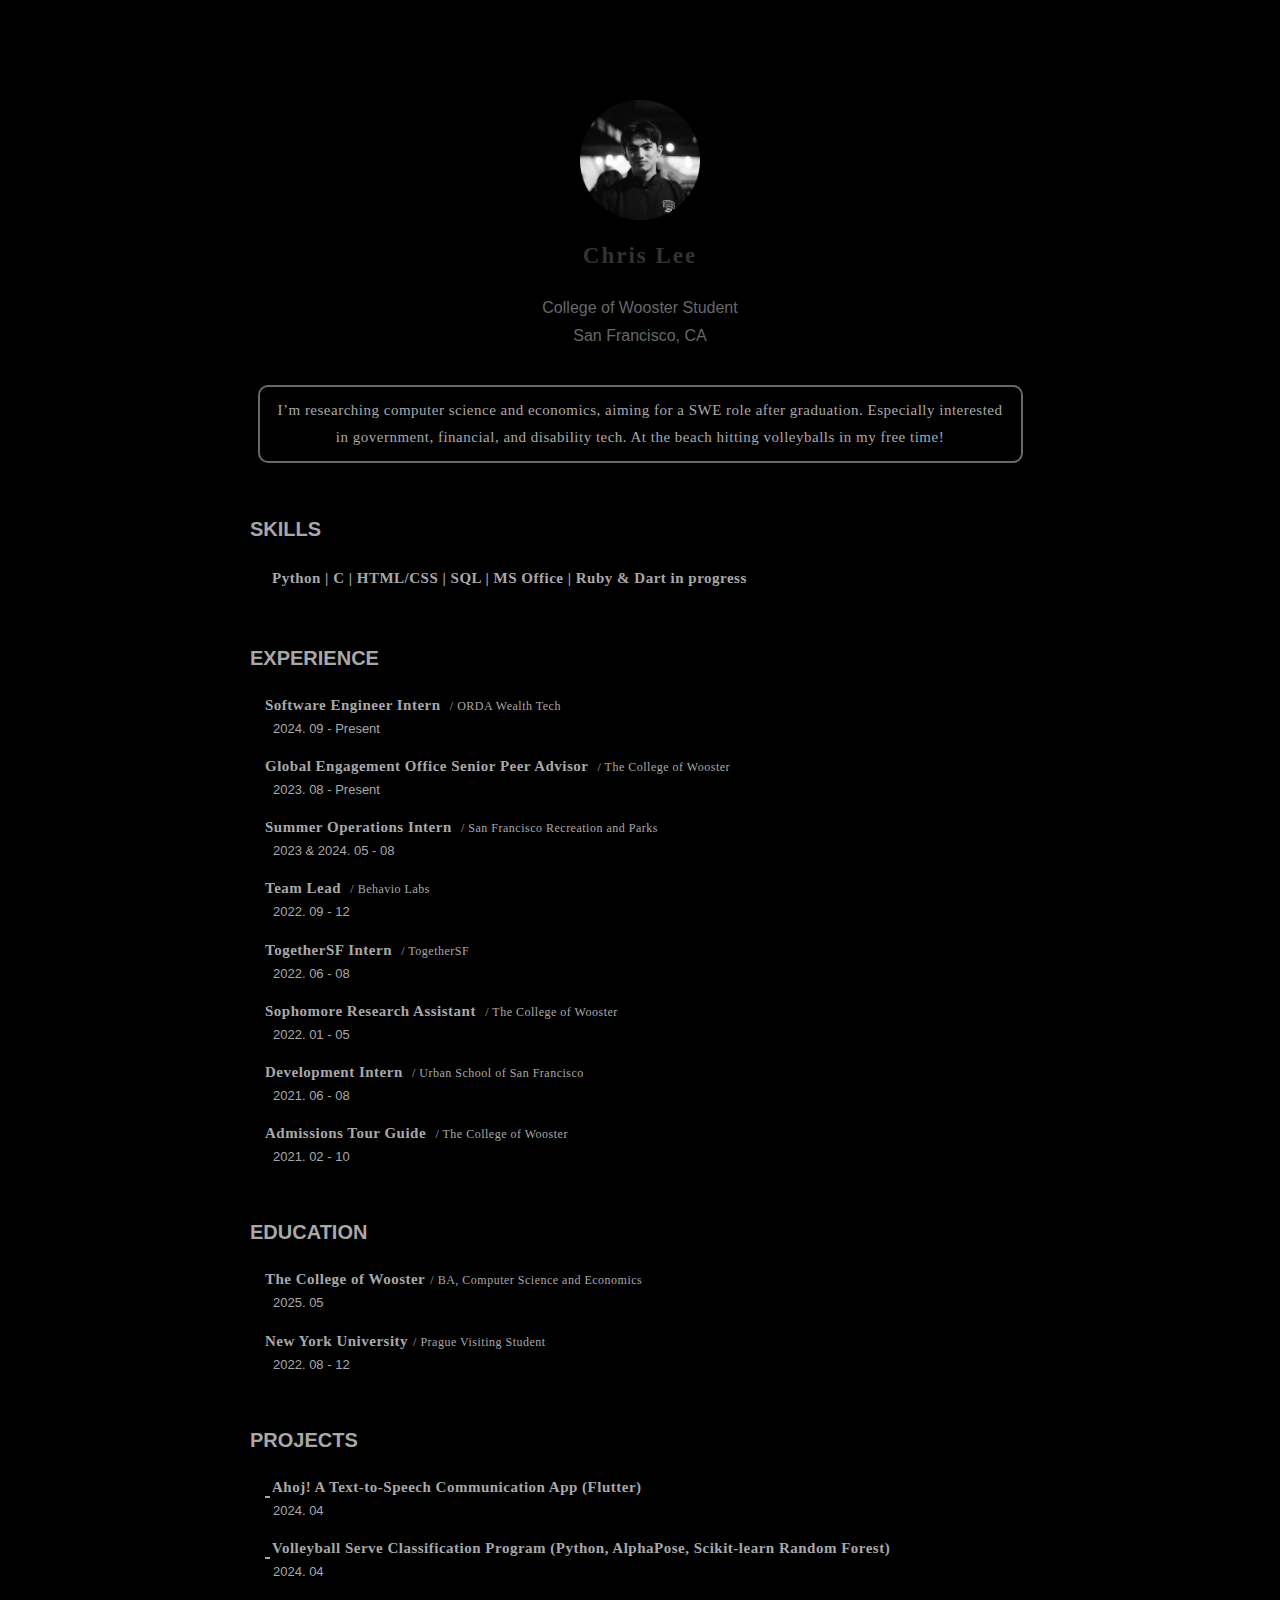
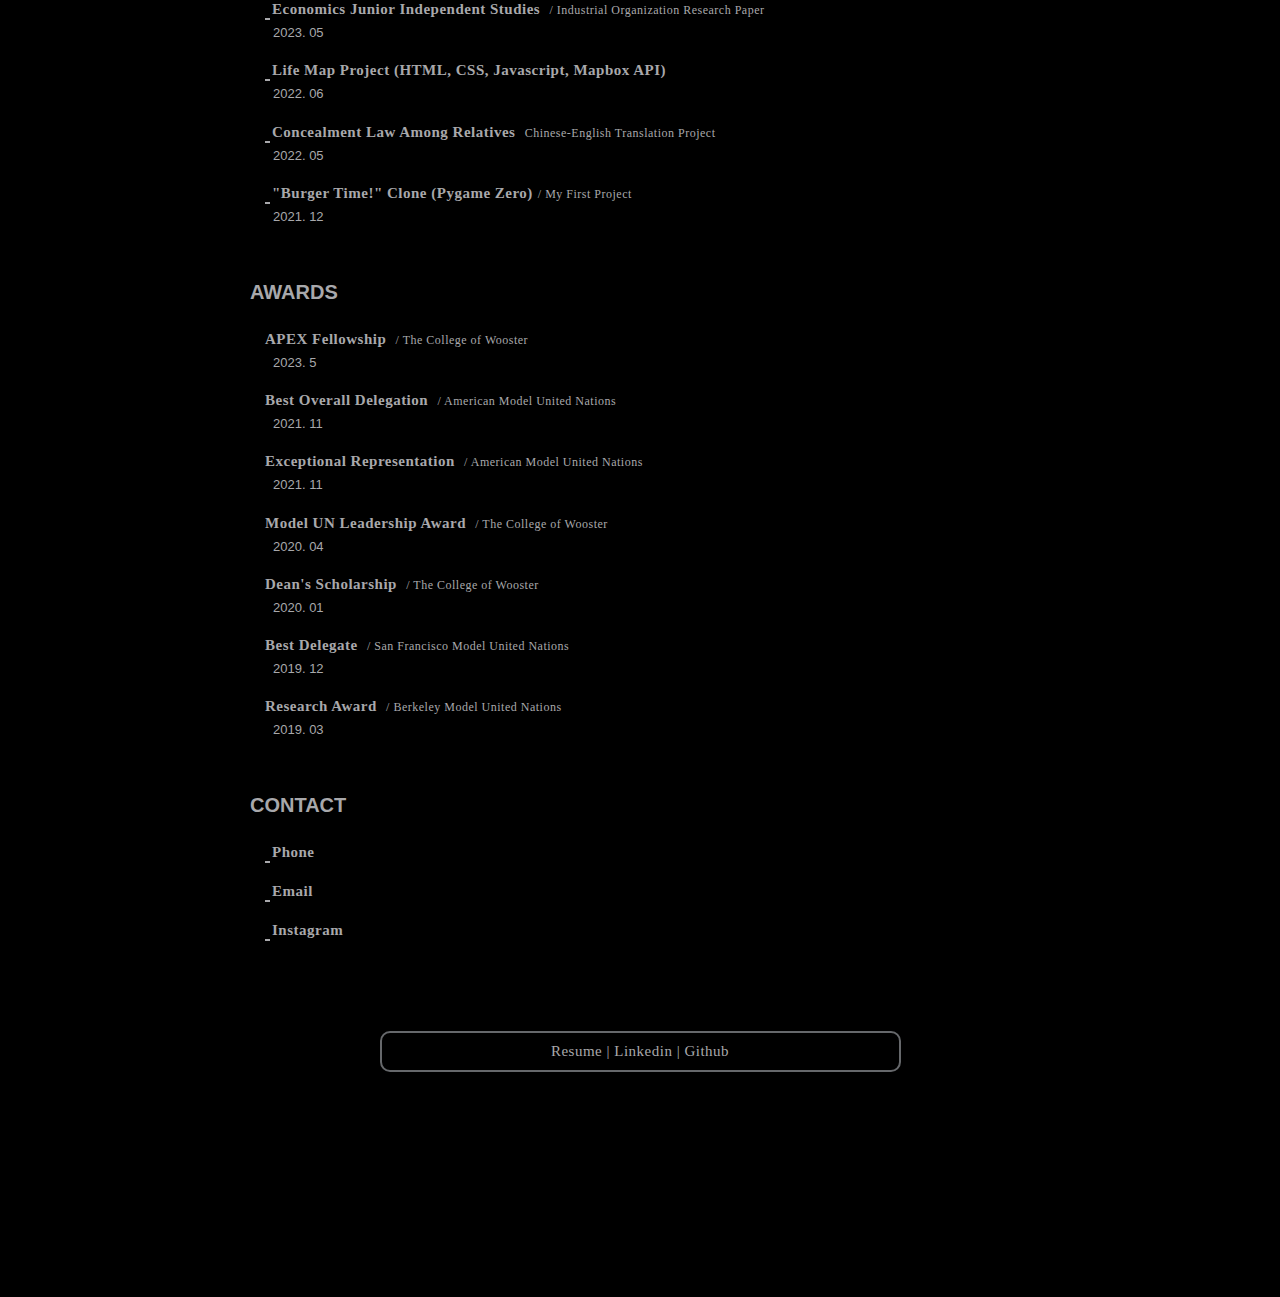
==== index.html @ 036f389f "Ahoj p2" ====
<html>
    <head>
        <meta charset="utf-8">
        <title>Chris Lee</title>
        <link rel="stylesheet" href="css/styles.css">
        <meta property='og:title' content='Chris Lee'/>
        <meta property='og:image' content='websitephoto.png'/>
        <link rel="icon" href="css/favicon.ico">
        <meta='og:description' content='HTML Website'/>
        <meta property='og:url' content='https://clee24.github.io/'/>
        <meta property='og:image:width' content='1200' />
        <meta property='og:image:height' content='627' />
        <meta property="og:type" content='website'/>
        <meta name="viewport" content="width=device-width, initial-scale=1">
    </head>
    <div class="resume">
        <div class="paper">
    <body style="background-color: black; animation: fadebackground 0s;">
        <div class="top">
                <img width="120" src="updatedchrislee.png">
            <p class="name">Chris Lee</p>
            <p class="job">College of Wooster Student</p>
            <br style="line-height: 5px" />
            <p class="nation">San Francisco, CA</p>
            <br>
        </div>

        <div class="introduce">
        <div class="big_links">
        <p>I’m researching computer science and economics, aiming for a SWE role after graduation. Especially interested in government, financial, and disability tech. At the beach hitting volleyballs in my free time! </p>
        </div>
        </div>

            <section class="skills">
                <h3>SKILLS</h3>
                <ul>
                    <li>
                        <p class="list">Python | C | HTML/CSS | SQL | MS Office | Ruby & Dart in progress</p>
                    </li>
                </ul>
            </section>

            <section>
                <h3>
                    <p>EXPERIENCE</p>
                </h3>
                <ul>
                    <li>
                        <p class="title"><i></i>Software Engineer Intern <span>/ ORDA Wealth Tech </span></p>
                        <span class="date">2024. 09 - Present</span>
                    </li>
                    <li>
                        <p class="title"><i></i>Global Engagement Office Senior Peer Advisor <span>/ The College of Wooster </span></p>
                        <span class="date">2023. 08 - Present</span>
                    </li>
                    <li>
                        <p class="title"><i></i>Summer Operations Intern <span>/ San Francisco Recreation and Parks </span></p>
                        <span class="date">2023 & 2024. 05 - 08 </span>
                    </li>
                    <li>
                        <p class="title"><i></i>Team Lead <span>/ Behavio Labs </span></p>
                        <span class="date">2022. 09 - 12</span>
                    </li>
                    <li>
                        <p class="title"><i></i>TogetherSF Intern <span>/ TogetherSF </span></p>
                        <span class="date">2022. 06 - 08</span>
                    </li>
                    <li>
                        <p class="title"><i></i>Sophomore Research Assistant <span>/ The College of Wooster </span></p>
                        <span class="date">2022. 01 - 05</span>
                    </li>
                    <li>
                        <p class="title"><i></i>Development Intern <span>/ Urban School of San Francisco </span></p>
                        <span class="date">2021. 06 - 08</span>
                    </li>
                    <li>
                        <p class="title"><i></i>Admissions Tour Guide <span>/ The College of Wooster </span></p>
                        <span class="date">2021. 02 - 10</span>
                    </li>
                </ul>
            </section>

            <section>
                <h3>
                    <p>EDUCATION</p>
                </h3>
                <ul>
                    <li>
                        <p class="title"><i></i>The College of Wooster<span>/ BA, Computer Science and Economics </span></p>
                        <span class="date">2025. 05</span>
                    </li>
                    <li>
                        <p class="title"><i></i>New York University<span>/ Prague Visiting Student </span></p>
                        <span class="date">2022. 08 - 12</span>
                    </li>
                </ul>
            </section>

        <section>
            <h3>
                <p>PROJECTS</p>
            </h3>
            <ul>
                <li>
                    <p class="title"><a href="ahoj/"><i></i>Ahoj! A Text-to-Speech Communication App (Flutter) </a></p>
                    <span class="date">2024. 04</span>
                </li>
                <li>
                    <p class="title"><a href="https://wp.nyu.edu/volleyball_serve_classification/"><i></i>Volleyball Serve Classification Program (Python, AlphaPose, Scikit-learn Random Forest) </a></p>
                    <span class="date">2024. 04</span>
                </li>
                <li>
                    <p class="title"><a href="Chris Lee Junior IS.pdf"><i></i>Economics Junior Independent Studies <span>/ Industrial Organization Research Paper</span></a></p>
                    <span class="date">2023. 05</span>
                </li>
                <li>
                    <p class="title"><a href="profwebsite.html"><i></i>Life Map Project (HTML, CSS, Javascript, Mapbox API) </a></p>
                    <span class="date">2022. 06</span>
                </li>
                <li>
                    <p class="title"><a href="https://www.youtube.com/watch?v=sJ_ZvZJW4I8&source_ve_path=MTc4NDI0"><i></i>Concealment Law Among Relatives <span>Chinese-English Translation Project</span></a></p>
                    <span class="date">2022. 05</span>
                </li>
                <li>
                    <p class="title"><a href="https://replit.com/@clee24/CurlyMountainousFiles?embed=true"><i></i>"Burger Time!" Clone (Pygame Zero)<span>/ My First Project</span></a></p>
                    <span class="date">2021. 12</span>
                </li>
            </ul>
        </section>

            <section>
                <h3>AWARDS</h3>
                <ul>
                    <li>
                        <p class="title"><i></i>APEX Fellowship <span>/ The College of Wooster</span></p>
                        <span class="date">2023. 5</span>
                    </li>
                    <li>
                        <p class="title"><i></i>Best Overall Delegation <span>/ American Model United Nations</span></p>
                        <span class="date">2021. 11</span>
                    </li>
                    <li>
                        <p class="title"><i></i>Exceptional Representation <span>/ American Model United Nations</span></p>
                        <span class="date">2021. 11</span>
                    </li>
                    <li>
                        <p class="title"><i></i>Model UN Leadership Award <span>/ The College of Wooster</span></p>
                        <span class="date">2020. 04</span>
                    </li>
                    <li>
                        <p class="title"><i></i>Dean's Scholarship <span>/ The College of Wooster</span></p>
                        <span class="date">2020. 01</span>
                    </li>
                    <li>
                        <p class="title"><i></i>Best Delegate <span>/ San Francisco Model United Nations</span></p>
                        <span class="date">2019. 12</span>
                    </li>
                    <li>
                        <p class="title"><i></i><i></i>Research Award <span>/ Berkeley Model United Nations</span></p>
                        <span class="date">2019. 03</span>
                    </li>
                </ul>
            </section>

        <section>
            <h3>CONTACT</h3>
            <ul>
                <li>
                    <p class="title"><a href="tel:415-876-8076" target="_blank"><i></i>Phone</a></p>
                </li>
                <li>
                    <p class="title"><a href="mailto:chriswinlee@gmail.com"><i></i>Email</a></p>
                </li>
                <li>
                    <p class="title"><a href="https://www.instagram.com/yelli_feesh/" target="_blank"><i></i>Instagram</a></p>
                </li>
            </ul>
        </section>
        <div class="introduce">
        <div class="small_links">
            <p><a href="ChrisLeeResume.pdf">Resume</a> | <a href="https://www.linkedin.com/in/chriswinlee/">Linkedin</a> | <a href="https://github.com/clee24">Github</a></p>
        </div>
        </div>
        <br>
        <br>
        <br>
        <br>
        <br>
    </body>
        </div>
    </div>
</html>
---- css/styles.css ----
.video-container {
  position: relative;
  padding-bottom: 56.25%;
  padding-top: 35px;
  height: 0;
  overflow: hidden;
}

.video-container iframe {
  position: absolute;
  top:0;
  left: 0;
  width: 100%;
  height: 100%;
}

@keyframes fadebackground {
  from {background-color: grey;}
  to {background-color: black;}
}

.fade-in {
  animation: fadeIn ease 3s;
  -webkit-animation: fadeIn ease 3s;
  -moz-animation: fadeIn ease 3s;
  -o-animation: fadeIn ease 3s;
  -ms-animation: fadeIn ease 3s;
}

@keyframes fadeIn {
  0% {opacity:0;}
  100% {opacity:1;}
}

@-moz-keyframes fadeIn {
  0% {opacity:0;}
  100% {opacity:1;}
}

@-webkit-keyframes fadeIn {
  0% {opacity:0;}
  100% {opacity:1;}
}

@-o-keyframes fadeIn {
  0% {opacity:0;}
  100% {opacity:1;}
}

@-ms-keyframes fadeIn {
  0% {opacity:0;}
  100% {opacity:1;}
}

.top {
  text-align:center;
}
.small_links {
  margin:0 auto;
  width: 65%;
  text-align:center;
  border: solid 2px;
  border-color: #66686b;
  border-radius: 10px;
  padding: 5px;
}

.big_links {
  margin:0px auto;
  width: 95%;
  padding: 10px;
  text-align:center;
  border: solid 2px;
  border-color: #66686b;
  border-radius: 10px;
}

table {
  width: 100%;
  text-align:center;
  border-collapse: separate;
  border-spacing: 5px 15px;
}

th, td {
  border: none;
  border-radius: 10px;
}

.hmu {
  list-style-type:none;
  text-align:center;
}
/* unvisited link */
a:link {
  color: #a8a8ab;
}

/* visited link */
a:visited {
  color:grey;
}

/* mouse over link */
a:hover {
  color: lightgrey;
}

/* selected link */
a:active {
  color: #a8a8ab;
}

@charset "UTF-8";
@-webkit-keyframes appearInfoWindow {
  0% {
    -moz-transform: scale(0.95);
    -o-transform: scale(0.95);
    -ms-transform: scale(0.95);
    -webkit-transform: scale(0.95);
    transform: scale(0.95);
    opacity: 0;
  }
  100% {
    -moz-transform: scale(1);
    -o-transform: scale(1);
    -ms-transform: scale(1);
    -webkit-transform: scale(1);
    transform: scale(1);
    opacity: 1;
  }
}
@-moz-keyframes appearInfoWindow {
  0% {
    -moz-transform: scale(0.95);
    -o-transform: scale(0.95);
    -ms-transform: scale(0.95);
    -webkit-transform: scale(0.95);
    transform: scale(0.95);
    opacity: 0;
  }
  100% {
    -moz-transform: scale(1);
    -o-transform: scale(1);
    -ms-transform: scale(1);
    -webkit-transform: scale(1);
    transform: scale(1);
    opacity: 1;
  }
}
@-o-keyframes appearInfoWindow {
  0% {
    -moz-transform: scale(0.95);
    -o-transform: scale(0.95);
    -ms-transform: scale(0.95);
    -webkit-transform: scale(0.95);
    transform: scale(0.95);
    opacity: 0;
  }
  100% {
    -moz-transform: scale(1);
    -o-transform: scale(1);
    -ms-transform: scale(1);
    -webkit-transform: scale(1);
    transform: scale(1);
    opacity: 1;
  }
}
@keyframes appearInfoWindow {
  0% {
    -moz-transform: scale(0.95);
    -o-transform: scale(0.95);
    -ms-transform: scale(0.95);
    -webkit-transform: scale(0.95);
    transform: scale(0.95);
    opacity: 0;
  }
  100% {
    -moz-transform: scale(1);
    -o-transform: scale(1);
    -ms-transform: scale(1);
    -webkit-transform: scale(1);
    transform: scale(1);
    opacity: 1;
  }
}
* {
  margin: 0;
  padding: 0;
  -webkit-text-size-adjust: none;
}

html {
  overflow-y: scroll;
}

html,
body {
  height: 100%;
  min-height: 100%;
}

body,
select,
textarea,
input {
  font: 13px/100% Apple SD Gothic Neo, "Apple SD 산돌고딕 Neo", "Roboto", "맑은 고딕",
  "Malgun Gothic", "Apple Gothic", "나눔고딕", "Nanum Gothic", "돋움", Dotum, "Helvetica Neue",
  Helvetica, Arial, sans-serif;
  color: #a8a8ab;
  border: 0;
}

body,
div,
dl,
dt,
dd,
ul,
ol,
li,
h1,
h2,
h3,
h4,
h5,
h6,
pre,
form,
fieldset,
input,
p,
blockquote,
table,
th,
td,
embed,
object,
textarea,
a,
img {
  padding: 0;
  margin: 0;
}

table {
  border-collapse: collapse;
  border-spacing: 0;
}

table img {
  vertical-align: middle;
}

select,
input,
table tr td,
table tr th {
  vertical-align: middle;
}

form,
fieldset,
abbr,
acronym {
  border: 0;
}

img {
  border: 0;
  vertical-align: top;
}

/* 이미지에 공간을 없애기 위해 vertical-align:top 사용 */
address,
caption,
cite,
code,
dfn,
em,
h1,
h2,
h3,
h4,
h5,
h6,
th,
var {
  font-weight: normal;
  font-style: normal;
}

ol,
ul,
li {
  list-style: none;
}

table td a {
  display: inline-block;
}

table caption {
  display: none;
}

strong,
.bold {
  font-family: NanumGothicBold;
}

a {
  text-decoration: none;
}

input[type="image"] {
  vertical-align: top;
}

/* resume */
.resume {
  position: relative;
}
.resume .paper {
  position: relative;
  max-width: 860px;
  margin: 0 auto;
  padding: 100px 40px;
  -webkit-box-sizing: border-box;
  -moz-box-sizing: border-box;
  -o-box-sizing: border-box;
  -ms-box-sizing: border-box;
  box-sizing: border-box;
}
@media screen and (max-width: 768px) {
  .resume .paper {
    padding: 70px 20px;
  }
}
.resume .profile {
  position: relative;
  text-align: center;
}
.resume .profile .picture {
  display: inline-block;
  width: 100px;
  padding: 18px;
  background-color: #333;
  -webkit-box-sizing: border-box;
  -moz-box-sizing: border-box;
  -o-box-sizing: border-box;
  -ms-box-sizing: border-box;
  box-sizing: border-box;
  -webkit-border-radius: 150px;
  -moz-border-radius: 150px;
  -ms-border-radius: 150px;
  border-radius: 150px;
}
.resume .profile .picture img {
  width: 100%;
}
.resume .name {
  padding: 20px 0 4px;
  font-family: "Nanum Myeongjo";
  font-size: 23px;
  font-weight: 700;
  line-height: 140%;
  color: #333;
  letter-spacing: 2px;
}
.resume .job {
  color: #66686b;
  font-size: 16px;
  padding: 25px 0 10px;
}
.resume .nation {
  color: #66686b;
  font-size: 16px;
}
.resume .introduce {
  padding: 30px 0 60px;
  font-family: "Nanum Myeongjo";
  font-size: 15px;
  line-height: 180%;
  color: #a8a8ab;
  text-align: left;
  letter-spacing: 0.5px;
}
@media screen and (max-width: 768px) {
  .resume .introduce {
    /*padding:70px 0 60px;*/
    /* font-size: 14px; */
  }
}
.resume section {
  position: relative;
  padding-bottom: 60px;
}
.resume section h3 {
  display: flex;
  align-items: center;
  font-weight: 700;
  font-size: 20px;
  padding-bottom: 30px;
  color: #a8a8ab;
}
.resume section h3 > p {
}
.resume section h3 > span {
  padding-left: 3px;
  font-weight: 700;
  font-size: 15px;
}
.resume section > ul {
  margin-left: 15px;
}
.resume section > ul > li {
  padding-top: 18px;
}
.resume section > ul > li:first-child {
  padding-top: 0;
}
.resume section > ul > li.new .title > a {
  color: #a8a8ab;
}

.resume section .date {
  display: inline-block;
  color: #a8a8ab;
  font-size: 13px;
  line-height: 140%;
  padding: 4px 0 0 8px;
}
.resume section .title {
  font-family: "Nanum Myeongjo";
  font-size: 15px;
  font-weight: 700;
  line-height: 140%;
  letter-spacing: 0.5px;
  color: #a8a8ab;
}
.resume section .title span {
  font-size: 12px;
  line-height: 140%;
  padding-left: 5px;
  color: #a8a8ab;
  font-family: initial;
  font-weight: normal;
}
.resume section .title > a {
  display: inline-block;
  position: relative;
  color: inherit;
  padding-left: 7px;
  font-size: 15px;
}
.resume section .title > a i {
  display: inline-block;
  position: absolute;
  bottom: 0;
  left: 0;
  width: 5px;
  height: 2px;
  background-color: #a8a8ab;
  -webkit-transition: width 0.45s cubic-bezier(0.86, 0.16, 0.22, 1.21);
  -moz-transition: width 0.45s cubic-bezier(0.86, 0.16, 0.22, 1.21);
  -ms-transition: width 0.45s cubic-bezier(0.86, 0.16, 0.22, 1.21);
  -o-transition: width 0.45s cubic-bezier(0.86, 0.16, 0.22, 1.21);
  transition: width 0.45s cubic-bezier(0.86, 0.16, 0.22, 1.21);
}
.resume section .title > a i.none {
  background-color: #fff;
}
.resume section .title > a:hover {
  color: #a8a8ab;
}
/* .resume section .title > a:hover i {
  width: 100%;
} */
.resume .skills .list {
  padding-left: 7px;
  font-family: "Nanum Myeongjo";
  font-size: 15px;
  font-weight: 700;
  line-height: 170%;
  color: #a8a8ab;
  letter-spacing: 0.5px;
}
.resume .experience .title,
.resume .education .title {
  padding-left: 7px;
}
.resume.black {
  background-color: #333;
}
.resume.black .profile .name {
  color: #aaa;
}
.resume.black .introduce {
  color: #c1c1c1;
}
.resume.black section .title {
  color: #a8a8ab;
}
.resume.black .skills .list {
  color: #a8a8ab;
}

.resume.black .skills .list

@media only screen and (min-width: 768px) {
  /* 320px 이상 */
}
/* iPads (portrait and landscape) ----------- */
@media only screen and (-webkit-min-device-pixel-ratio: 1.5),
only screen and (min--moz-device-pixel-ratio: 1.5),
only screen and (min-device-pixel-ratio: 1.5) {
  /* iPhone4+ 레티나 디스플레이 */
}

/*# sourceMappingURL=resume.css.map */
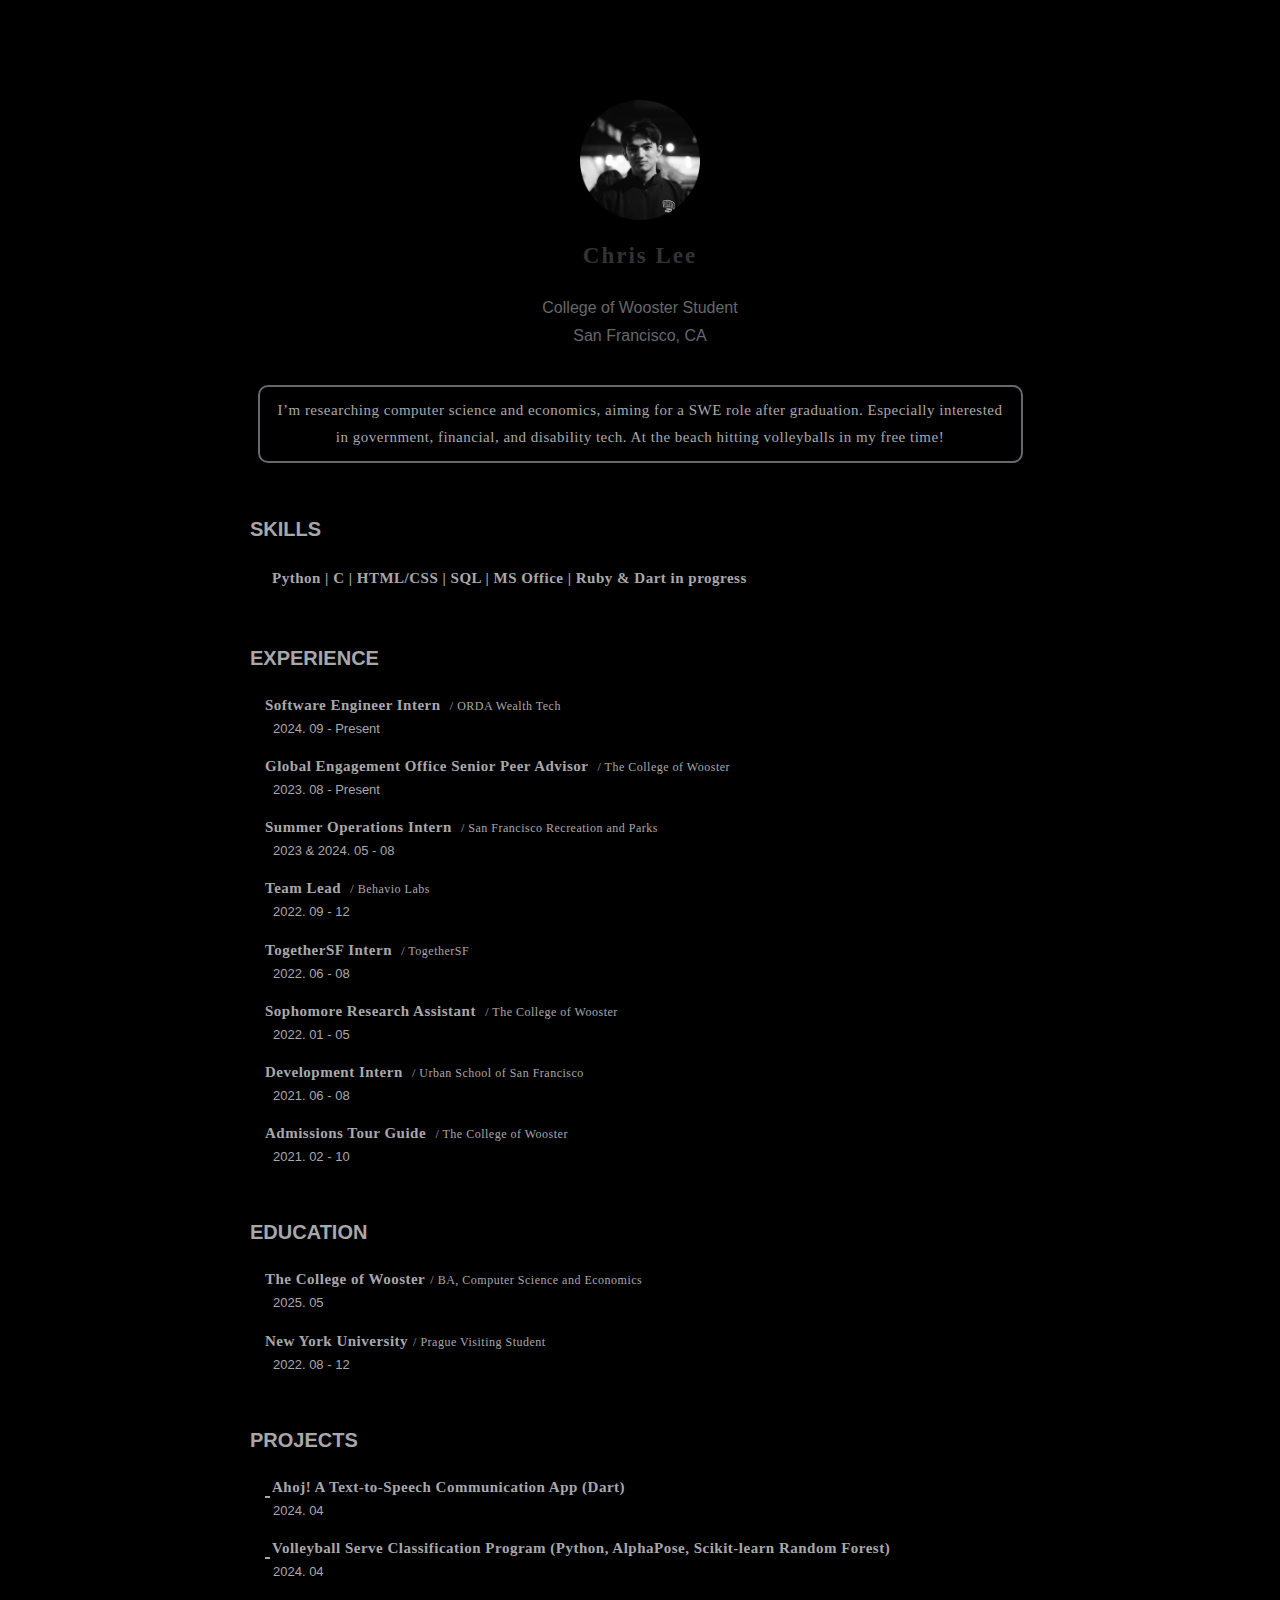
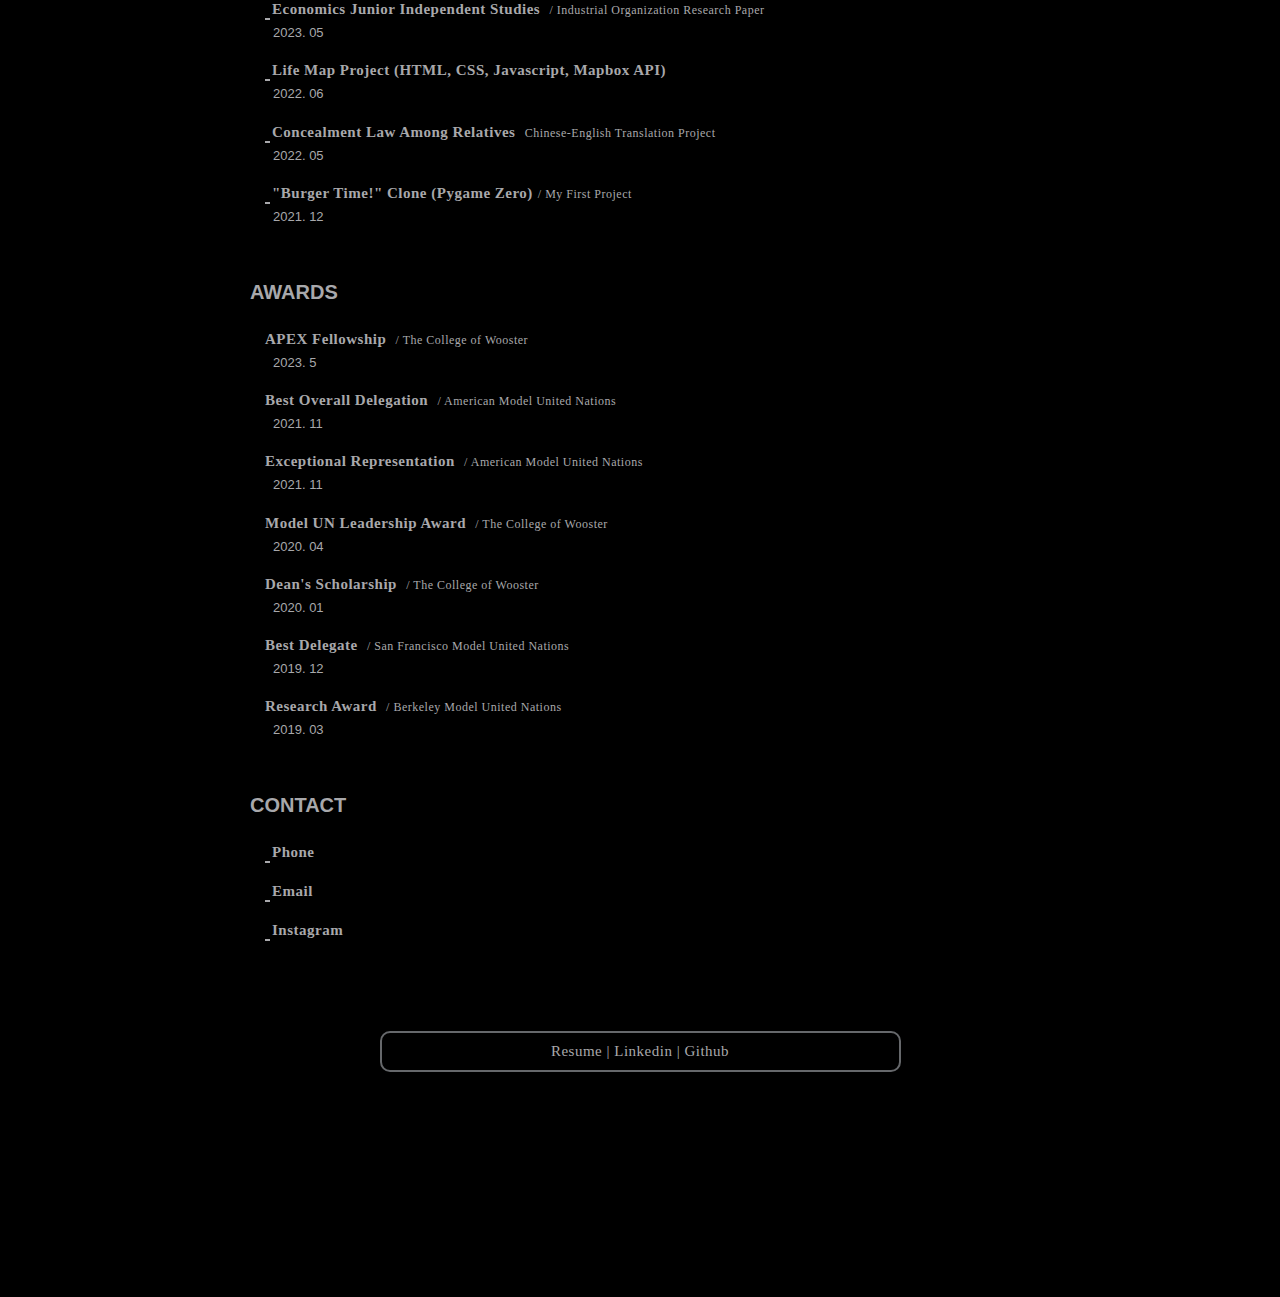
==== commit 2c8130ae: "Ahoj p3" ====
--- a/index.html
+++ b/index.html
@@ -102,7 +102,7 @@
             </h3>
             <ul>
                 <li>
-                    <p class="title"><a href="ahoj/"><i></i>Ahoj! A Text-to-Speech Communication App (Flutter) </a></p>
+                    <p class="title"><a href="https://clee24.github.io/ahoj/"><i></i>Ahoj! A Text-to-Speech Communication App (Dart) </a></p>
                     <span class="date">2024. 04</span>
                 </li>
                 <li>
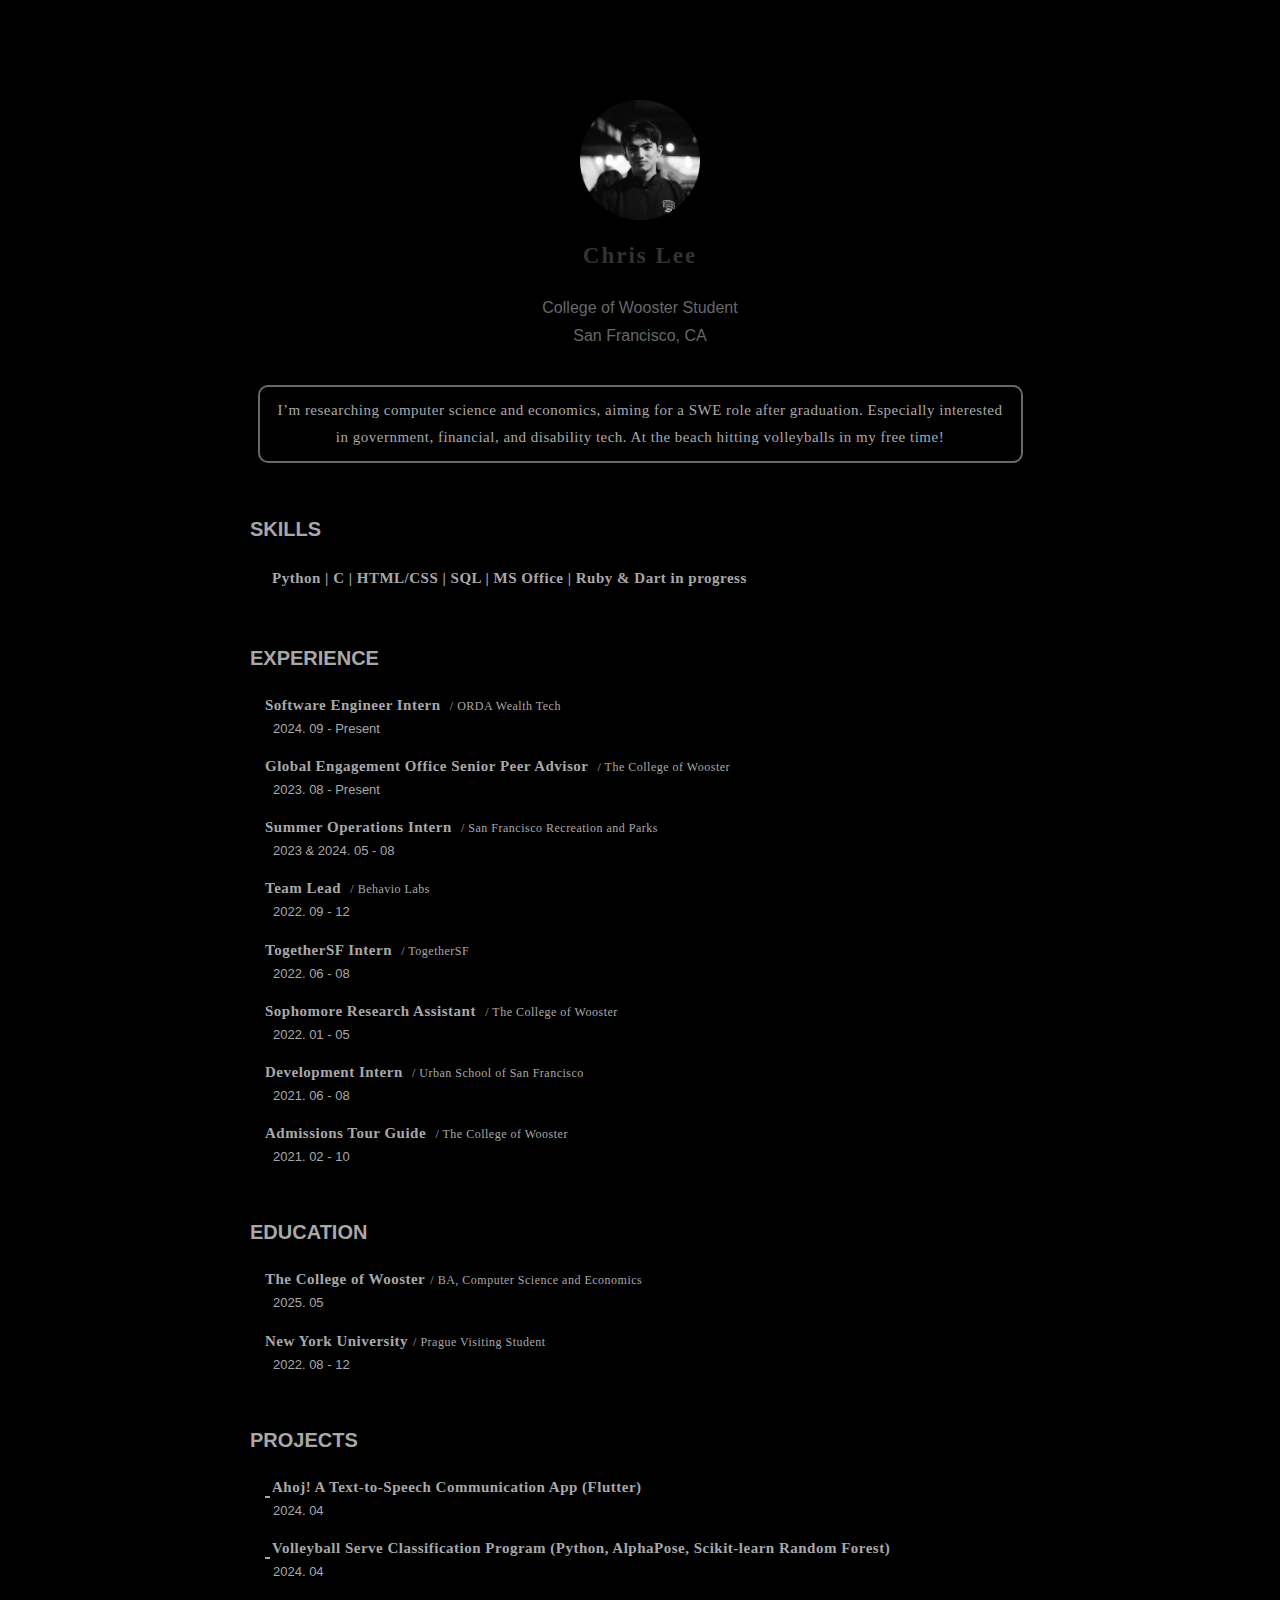
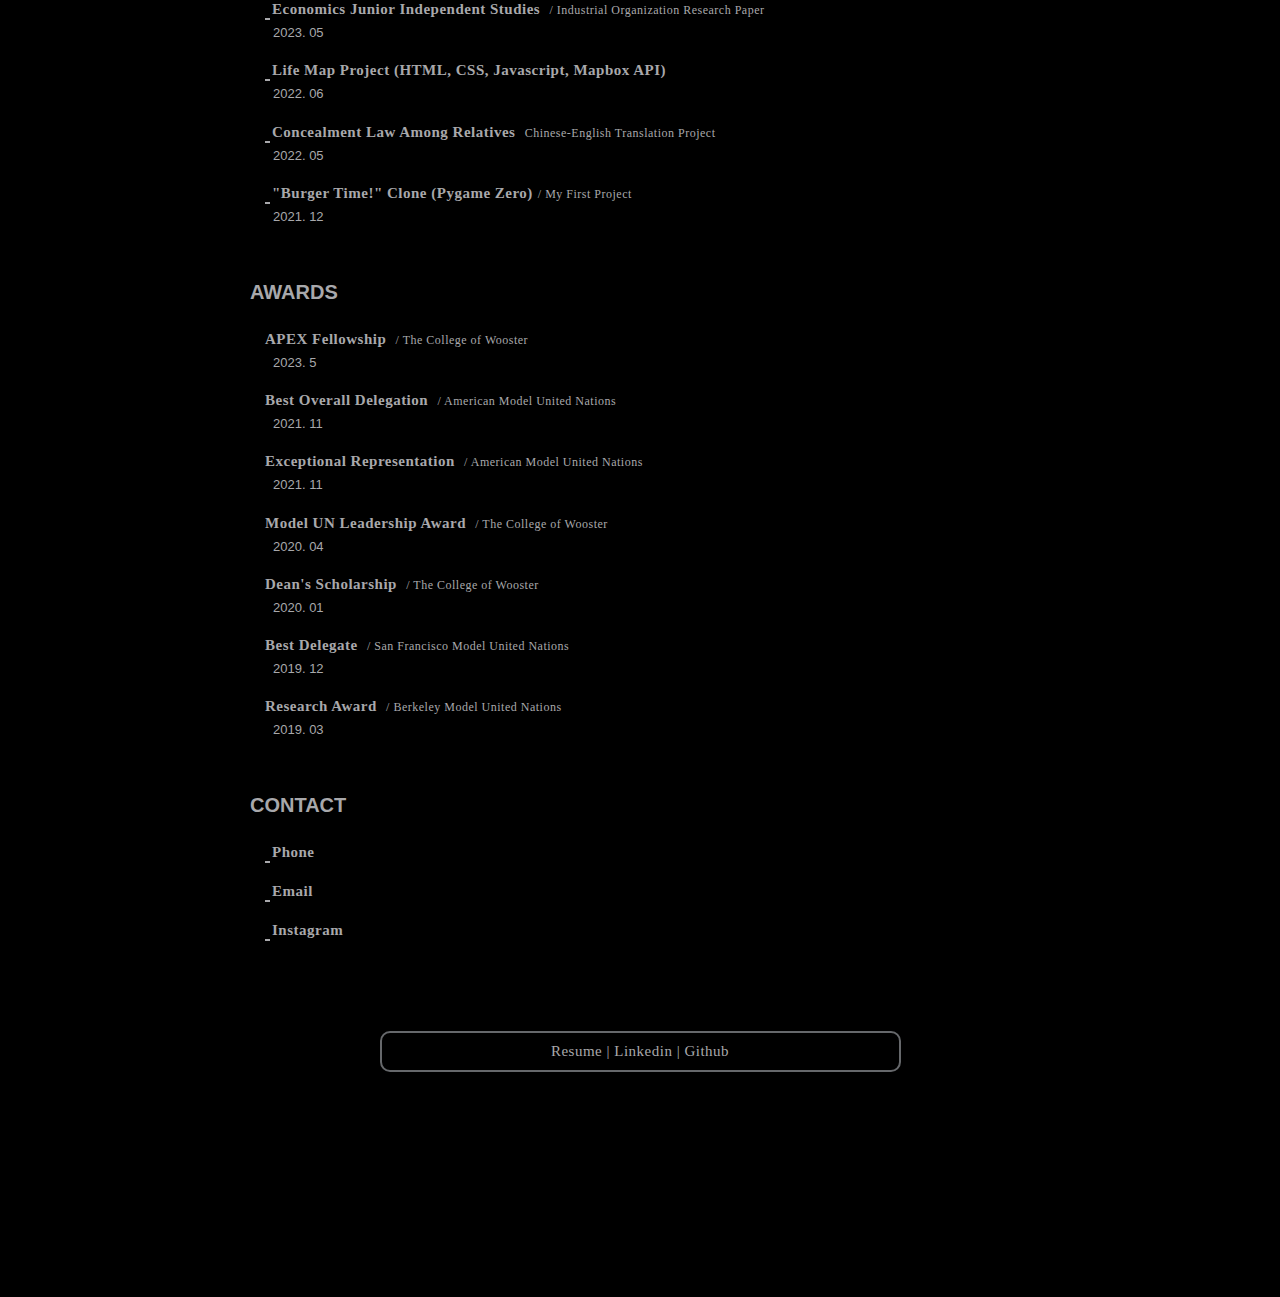
==== commit 5c464092: "Revert "Ahoj p3"" ====
--- a/index.html
+++ b/index.html
@@ -102,7 +102,7 @@
             </h3>
             <ul>
                 <li>
-                    <p class="title"><a href="https://clee24.github.io/ahoj/"><i></i>Ahoj! A Text-to-Speech Communication App (Dart) </a></p>
+                    <p class="title"><a href="https://clee24.github.io/ahoj/"><i></i>Ahoj! A Text-to-Speech Communication App (Flutter) </a></p>
                     <span class="date">2024. 04</span>
                 </li>
                 <li>
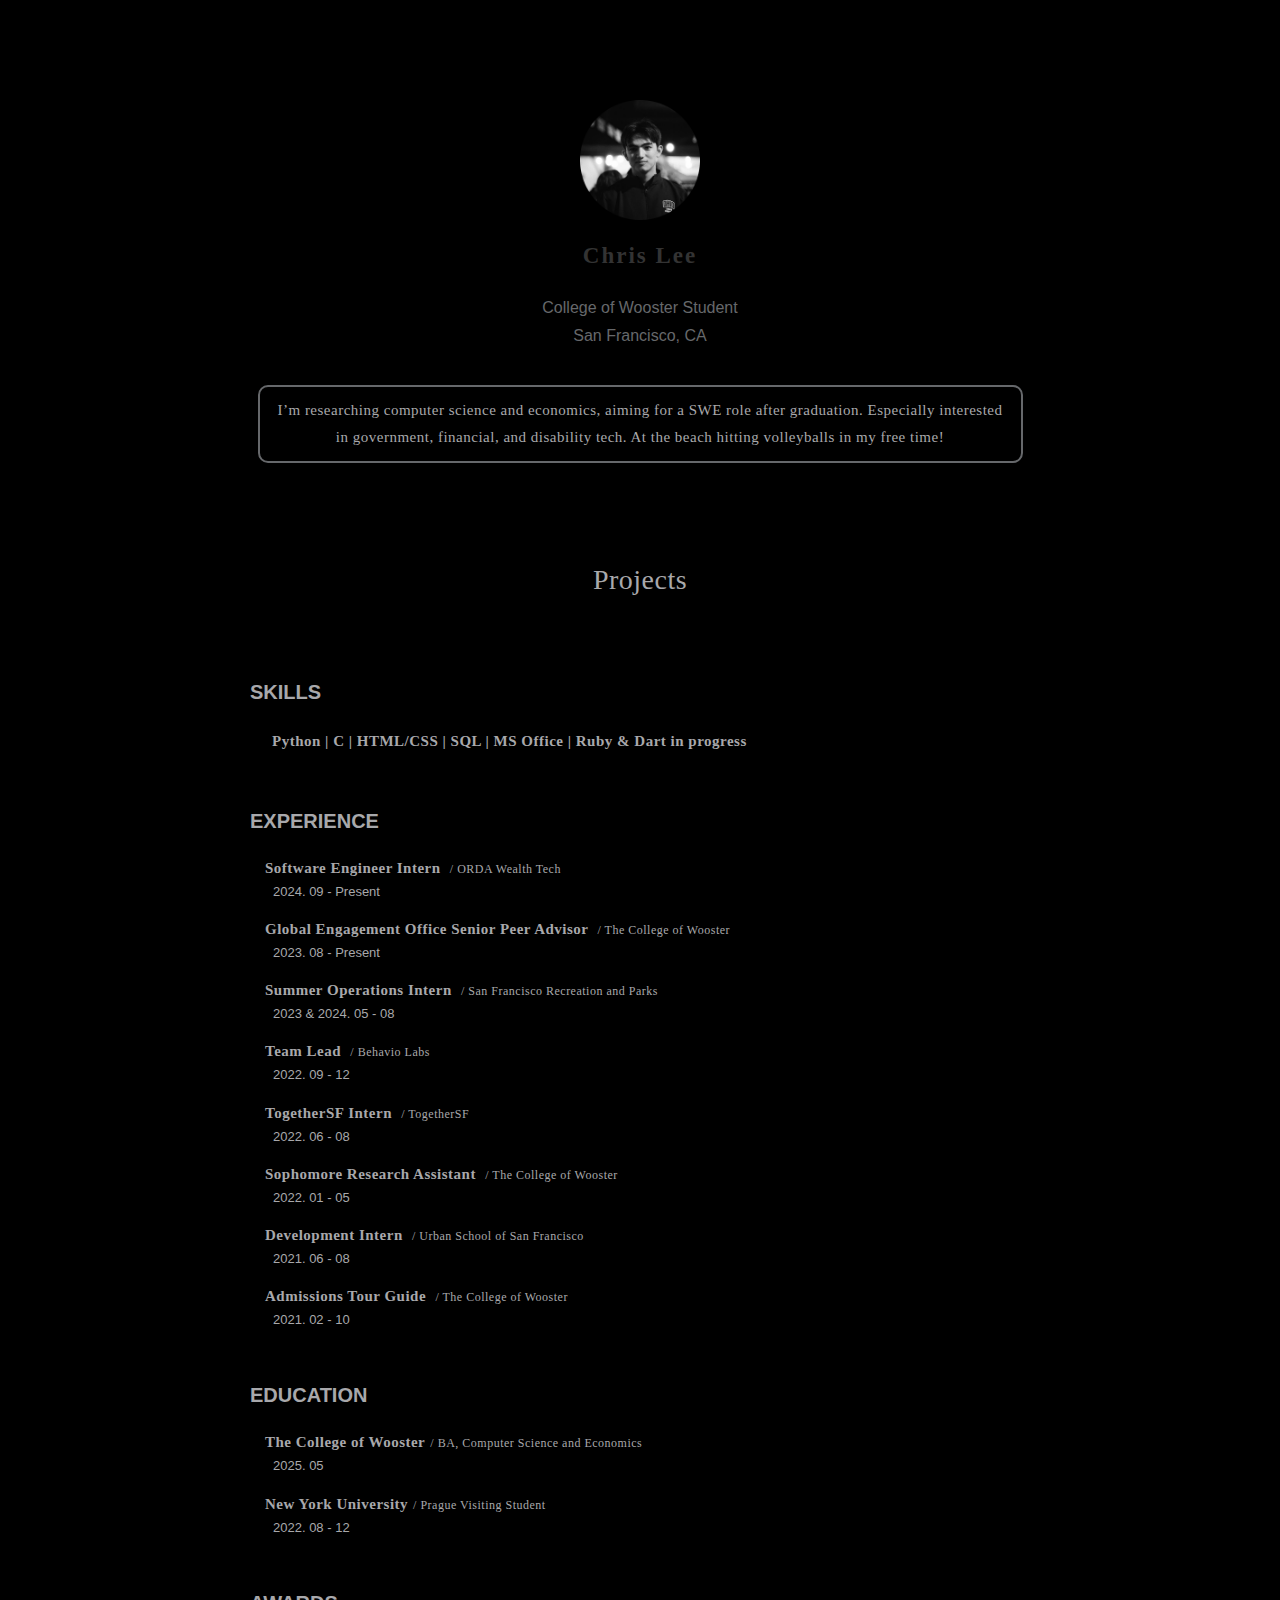
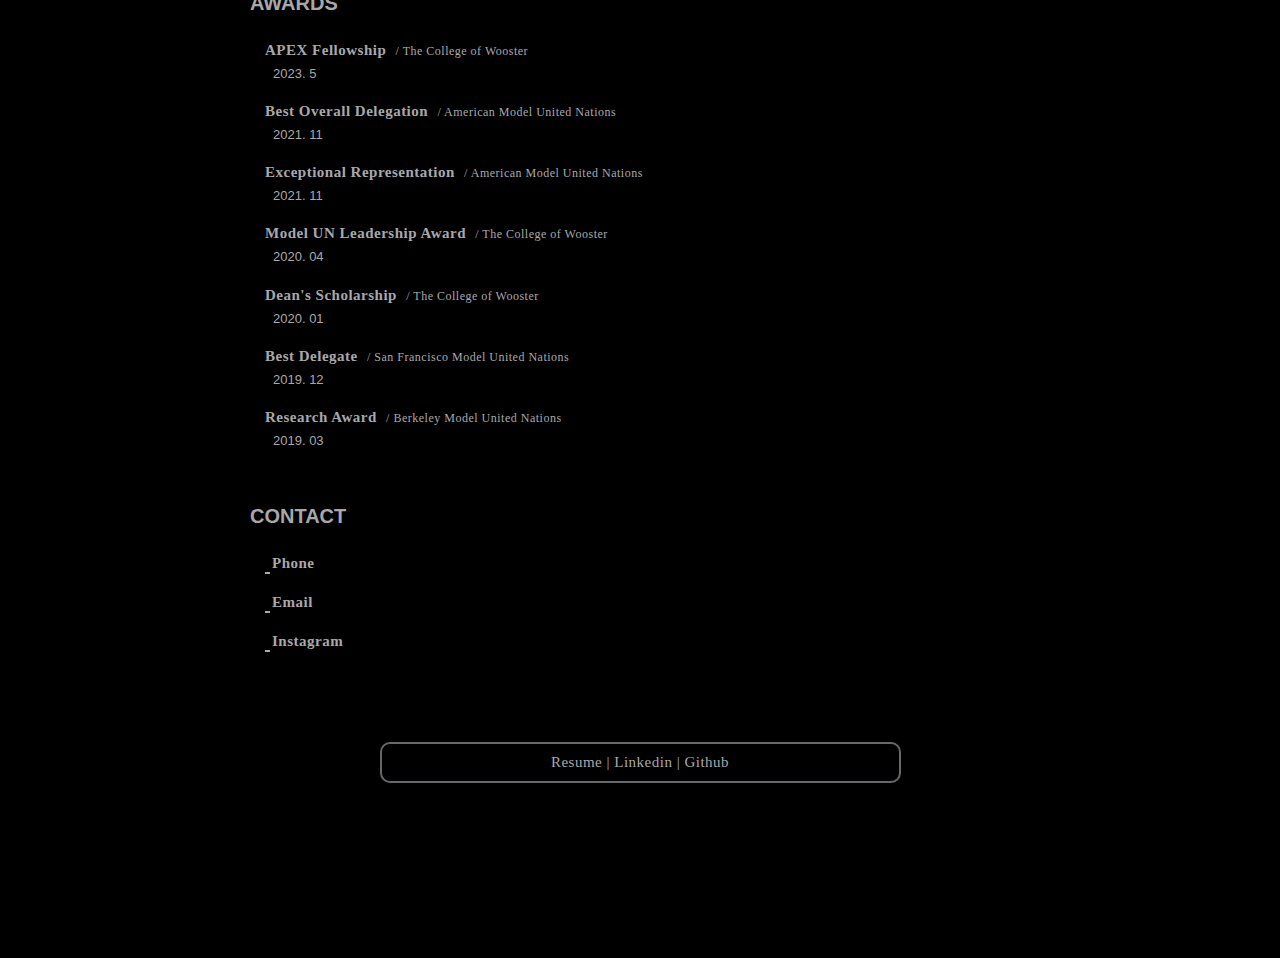
==== commit 176f28b9: "restyling projects section & react project page" ====
--- a/index.html
+++ b/index.html
@@ -30,6 +30,12 @@
         <p>I’m researching computer science and economics, aiming for a SWE role after graduation. Especially interested in government, financial, and disability tech. At the beach hitting volleyballs in my free time! </p>
         </div>
         </div>
+        
+            <div class="projects-container">
+                <div class="projects-box">
+                    <p><a href="projects-page" class="projects-text">Projects</a></p>
+                </div>
+            </div>
 
             <section class="skills">
                 <h3>SKILLS</h3>
@@ -96,38 +102,6 @@
                 </ul>
             </section>
 
-        <section>
-            <h3>
-                <p>PROJECTS</p>
-            </h3>
-            <ul>
-                <li>
-                    <p class="title"><a href="https://clee24.github.io/ahoj/"><i></i>Ahoj! A Text-to-Speech Communication App (Flutter) </a></p>
-                    <span class="date">2024. 04</span>
-                </li>
-                <li>
-                    <p class="title"><a href="https://wp.nyu.edu/volleyball_serve_classification/"><i></i>Volleyball Serve Classification Program (Python, AlphaPose, Scikit-learn Random Forest) </a></p>
-                    <span class="date">2024. 04</span>
-                </li>
-                <li>
-                    <p class="title"><a href="Chris Lee Junior IS.pdf"><i></i>Economics Junior Independent Studies <span>/ Industrial Organization Research Paper</span></a></p>
-                    <span class="date">2023. 05</span>
-                </li>
-                <li>
-                    <p class="title"><a href="profwebsite.html"><i></i>Life Map Project (HTML, CSS, Javascript, Mapbox API) </a></p>
-                    <span class="date">2022. 06</span>
-                </li>
-                <li>
-                    <p class="title"><a href="https://www.youtube.com/watch?v=sJ_ZvZJW4I8&source_ve_path=MTc4NDI0"><i></i>Concealment Law Among Relatives <span>Chinese-English Translation Project</span></a></p>
-                    <span class="date">2022. 05</span>
-                </li>
-                <li>
-                    <p class="title"><a href="https://replit.com/@clee24/CurlyMountainousFiles?embed=true"><i></i>"Burger Time!" Clone (Pygame Zero)<span>/ My First Project</span></a></p>
-                    <span class="date">2021. 12</span>
-                </li>
-            </ul>
-        </section>
-
             <section>
                 <h3>AWARDS</h3>
                 <ul>
--- a/css/styles.css
+++ b/css/styles.css
@@ -55,6 +55,19 @@
 .top {
   text-align:center;
 }
+
+.projects-container {
+  text-align: center;
+  padding: 100px 60;
+}
+
+.projects-text {
+  font-family: "Nanum Myeongjo";
+  color: #a8a8ab;
+  font-size: 28px;
+  letter-spacing: 0.5px;
+}
+
 .small_links {
   margin:0 auto;
   width: 65%;
@@ -91,99 +104,23 @@
   list-style-type:none;
   text-align:center;
 }
-/* unvisited link */
+
 a:link {
   color: #a8a8ab;
 }
 
-/* visited link */
 a:visited {
   color:grey;
 }
 
-/* mouse over link */
 a:hover {
   color: lightgrey;
 }
 
-/* selected link */
 a:active {
   color: #a8a8ab;
 }
 
-@charset "UTF-8";
-@-webkit-keyframes appearInfoWindow {
-  0% {
-    -moz-transform: scale(0.95);
-    -o-transform: scale(0.95);
-    -ms-transform: scale(0.95);
-    -webkit-transform: scale(0.95);
-    transform: scale(0.95);
-    opacity: 0;
-  }
-  100% {
-    -moz-transform: scale(1);
-    -o-transform: scale(1);
-    -ms-transform: scale(1);
-    -webkit-transform: scale(1);
-    transform: scale(1);
-    opacity: 1;
-  }
-}
-@-moz-keyframes appearInfoWindow {
-  0% {
-    -moz-transform: scale(0.95);
-    -o-transform: scale(0.95);
-    -ms-transform: scale(0.95);
-    -webkit-transform: scale(0.95);
-    transform: scale(0.95);
-    opacity: 0;
-  }
-  100% {
-    -moz-transform: scale(1);
-    -o-transform: scale(1);
-    -ms-transform: scale(1);
-    -webkit-transform: scale(1);
-    transform: scale(1);
-    opacity: 1;
-  }
-}
-@-o-keyframes appearInfoWindow {
-  0% {
-    -moz-transform: scale(0.95);
-    -o-transform: scale(0.95);
-    -ms-transform: scale(0.95);
-    -webkit-transform: scale(0.95);
-    transform: scale(0.95);
-    opacity: 0;
-  }
-  100% {
-    -moz-transform: scale(1);
-    -o-transform: scale(1);
-    -ms-transform: scale(1);
-    -webkit-transform: scale(1);
-    transform: scale(1);
-    opacity: 1;
-  }
-}
-@keyframes appearInfoWindow {
-  0% {
-    -moz-transform: scale(0.95);
-    -o-transform: scale(0.95);
-    -ms-transform: scale(0.95);
-    -webkit-transform: scale(0.95);
-    transform: scale(0.95);
-    opacity: 0;
-  }
-  100% {
-    -moz-transform: scale(1);
-    -o-transform: scale(1);
-    -ms-transform: scale(1);
-    -webkit-transform: scale(1);
-    transform: scale(1);
-    opacity: 1;
-  }
-}
 * {
   margin: 0;
   padding: 0;
@@ -271,7 +208,6 @@
   vertical-align: top;
 }
 
-/* 이미지에 공간을 없애기 위해 vertical-align:top 사용 */
 address,
 caption,
 cite,
@@ -317,10 +253,10 @@
   vertical-align: top;
 }
 
-/* resume */
 .resume {
   position: relative;
 }
+
 .resume .paper {
   position: relative;
   max-width: 860px;
@@ -332,15 +268,18 @@
   -ms-box-sizing: border-box;
   box-sizing: border-box;
 }
+
 @media screen and (max-width: 768px) {
   .resume .paper {
     padding: 70px 20px;
   }
 }
+
 .resume .profile {
   position: relative;
   text-align: center;
 }
+
 .resume .profile .picture {
   display: inline-block;
   width: 100px;
@@ -356,9 +295,11 @@
   -ms-border-radius: 150px;
   border-radius: 150px;
 }
+
 .resume .profile .picture img {
   width: 100%;
 }
+
 .resume .name {
   padding: 20px 0 4px;
   font-family: "Nanum Myeongjo";
@@ -368,17 +309,20 @@
   color: #333;
   letter-spacing: 2px;
 }
+
 .resume .job {
   color: #66686b;
   font-size: 16px;
   padding: 25px 0 10px;
 }
+
 .resume .nation {
   color: #66686b;
   font-size: 16px;
 }
+
 .resume .introduce {
-  padding: 30px 0 60px;
+  padding: 30px 0 10px;
   font-family: "Nanum Myeongjo";
   font-size: 15px;
   line-height: 180%;
@@ -386,16 +330,19 @@
   text-align: left;
   letter-spacing: 0.5px;
 }
+
 @media screen and (max-width: 768px) {
   .resume .introduce {
     /*padding:70px 0 60px;*/
     /* font-size: 14px; */
   }
 }
+
 .resume section {
   position: relative;
   padding-bottom: 60px;
 }
+
 .resume section h3 {
   display: flex;
   align-items: center;
@@ -404,22 +351,25 @@
   padding-bottom: 30px;
   color: #a8a8ab;
 }
-.resume section h3 > p {
-}
+
 .resume section h3 > span {
   padding-left: 3px;
   font-weight: 700;
   font-size: 15px;
 }
+
 .resume section > ul {
   margin-left: 15px;
 }
+
 .resume section > ul > li {
   padding-top: 18px;
 }
+
 .resume section > ul > li:first-child {
   padding-top: 0;
 }
+
 .resume section > ul > li.new .title > a {
   color: #a8a8ab;
 }
@@ -431,6 +381,7 @@
   line-height: 140%;
   padding: 4px 0 0 8px;
 }
+
 .resume section .title {
   font-family: "Nanum Myeongjo";
   font-size: 15px;
@@ -439,6 +390,7 @@
   letter-spacing: 0.5px;
   color: #a8a8ab;
 }
+
 .resume section .title span {
   font-size: 12px;
   line-height: 140%;
@@ -447,6 +399,7 @@
   font-family: initial;
   font-weight: normal;
 }
+
 .resume section .title > a {
   display: inline-block;
   position: relative;
@@ -454,6 +407,7 @@
   padding-left: 7px;
   font-size: 15px;
 }
+
 .resume section .title > a i {
   display: inline-block;
   position: absolute;
@@ -468,15 +422,15 @@
   -o-transition: width 0.45s cubic-bezier(0.86, 0.16, 0.22, 1.21);
   transition: width 0.45s cubic-bezier(0.86, 0.16, 0.22, 1.21);
 }
+
 .resume section .title > a i.none {
   background-color: #fff;
 }
+
 .resume section .title > a:hover {
   color: #a8a8ab;
 }
-/* .resume section .title > a:hover i {
-  width: 100%;
-} */
+
 .resume .skills .list {
   padding-left: 7px;
   font-family: "Nanum Myeongjo";
@@ -486,36 +440,38 @@
   color: #a8a8ab;
   letter-spacing: 0.5px;
 }
+
 .resume .experience .title,
 .resume .education .title {
   padding-left: 7px;
 }
+
 .resume.black {
   background-color: #333;
 }
+
 .resume.black .profile .name {
   color: #aaa;
 }
+
 .resume.black .introduce {
   color: #c1c1c1;
 }
+
 .resume.black section .title {
   color: #a8a8ab;
 }
+
 .resume.black .skills .list {
   color: #a8a8ab;
 }
-
-.resume.black .skills .list
 
 @media only screen and (min-width: 768px) {
   /* 320px 이상 */
 }
-/* iPads (portrait and landscape) ----------- */
+
 @media only screen and (-webkit-min-device-pixel-ratio: 1.5),
 only screen and (min--moz-device-pixel-ratio: 1.5),
 only screen and (min-device-pixel-ratio: 1.5) {
   /* iPhone4+ 레티나 디스플레이 */
 }
-
-/*# sourceMappingURL=resume.css.map */
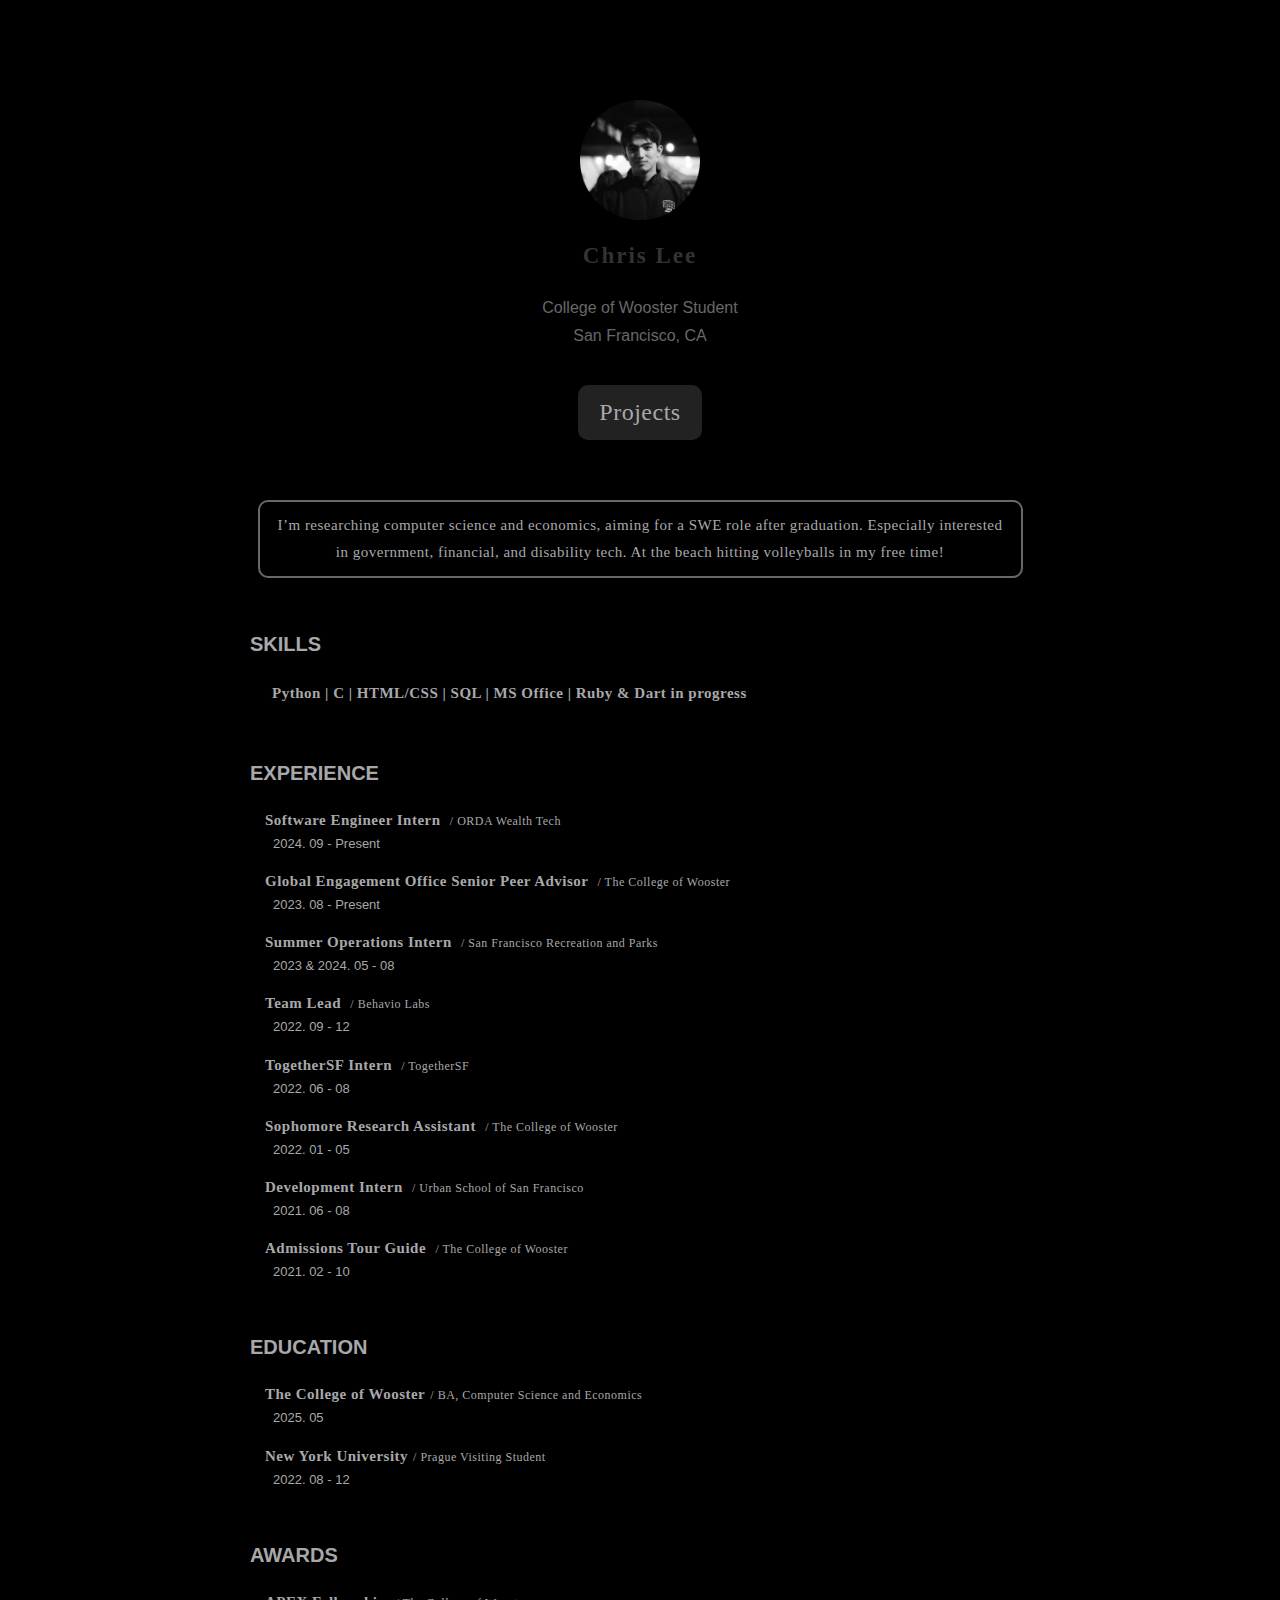
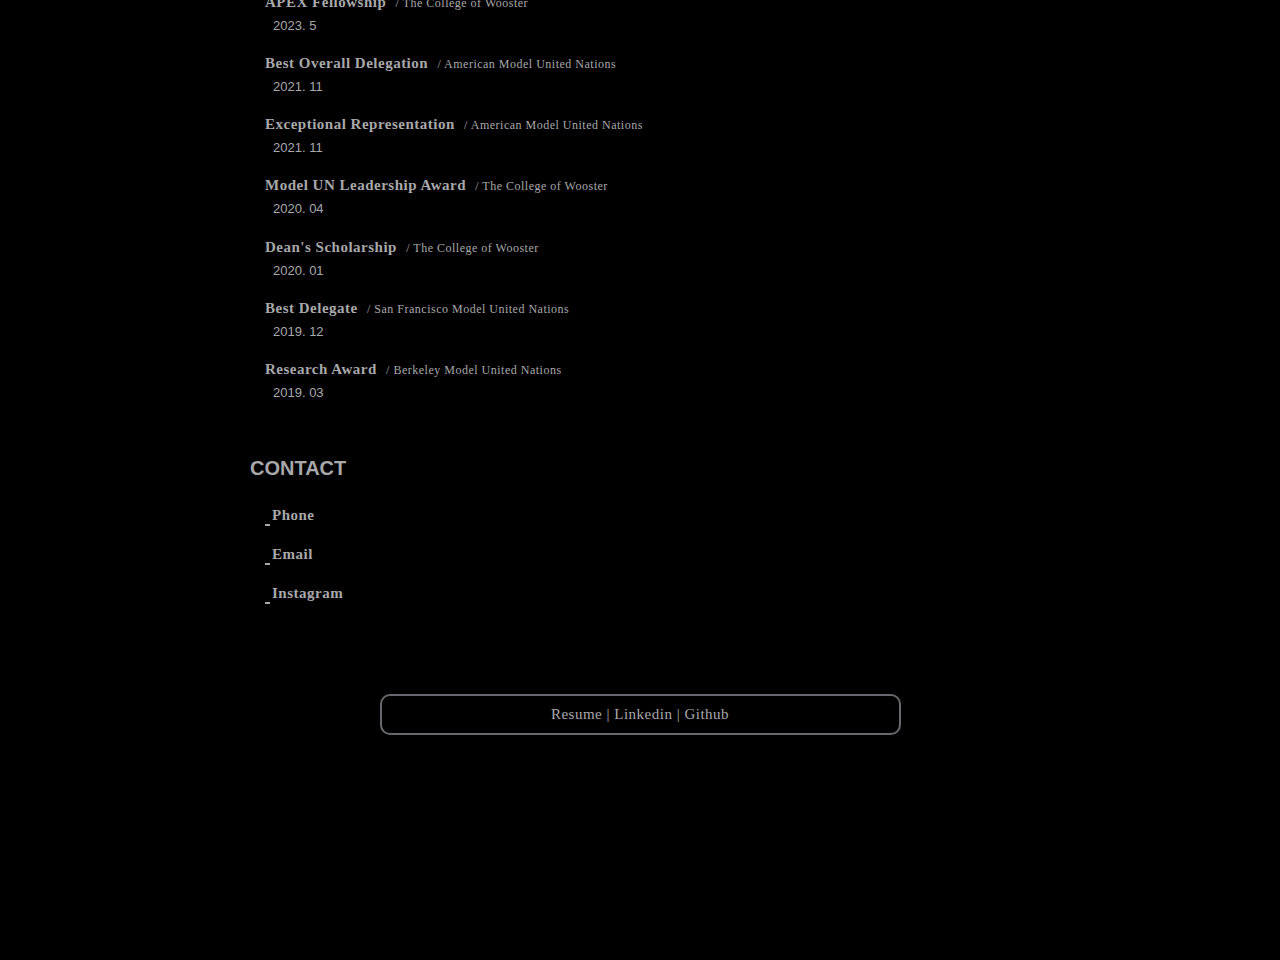
==== commit 4994bb4f: "button UI improvement" ====
--- a/index.html
+++ b/index.html
@@ -25,17 +25,21 @@
             <br>
         </div>
 
+        
+        <div class="projects-container">
+            <a href="projects-page" class="projects-box">
+                <div class="projects-text">
+                    <p>Projects</p>
+                </div>
+            </a>
+        </div>
+
         <div class="introduce">
         <div class="big_links">
         <p>I’m researching computer science and economics, aiming for a SWE role after graduation. Especially interested in government, financial, and disability tech. At the beach hitting volleyballs in my free time! </p>
         </div>
         </div>
         
-            <div class="projects-container">
-                <div class="projects-box">
-                    <p><a href="projects-page" class="projects-text">Projects</a></p>
-                </div>
-            </div>
 
             <section class="skills">
                 <h3>SKILLS</h3>
--- a/css/styles.css
+++ b/css/styles.css
@@ -58,14 +58,32 @@
 
 .projects-container {
   text-align: center;
-  padding: 100px 60;
+  padding: 30px 25;
 }
 
 .projects-text {
   font-family: "Nanum Myeongjo";
   color: #a8a8ab;
-  font-size: 28px;
+  font-size: 24px;
   letter-spacing: 0.5px;
+  text-decoration: none; 
+}
+
+.projects-box {
+  display: inline-block;
+  border-radius: 10px;
+  background-color: rgba(168, 168, 171, 0.2); 
+  padding: 20px 20px; 
+  border: 1px solid transparent; 
+}
+
+.projects-box:hover {
+  cursor: pointer;
+  transform: translateY(-2px);
+}
+
+.projects-box:active {
+  background-color: #333;  /* Darken the background further on click */
 }
 
 .small_links {
@@ -322,7 +340,7 @@
 }
 
 .resume .introduce {
-  padding: 30px 0 10px;
+  padding: 30px 0 60px;
   font-family: "Nanum Myeongjo";
   font-size: 15px;
   line-height: 180%;
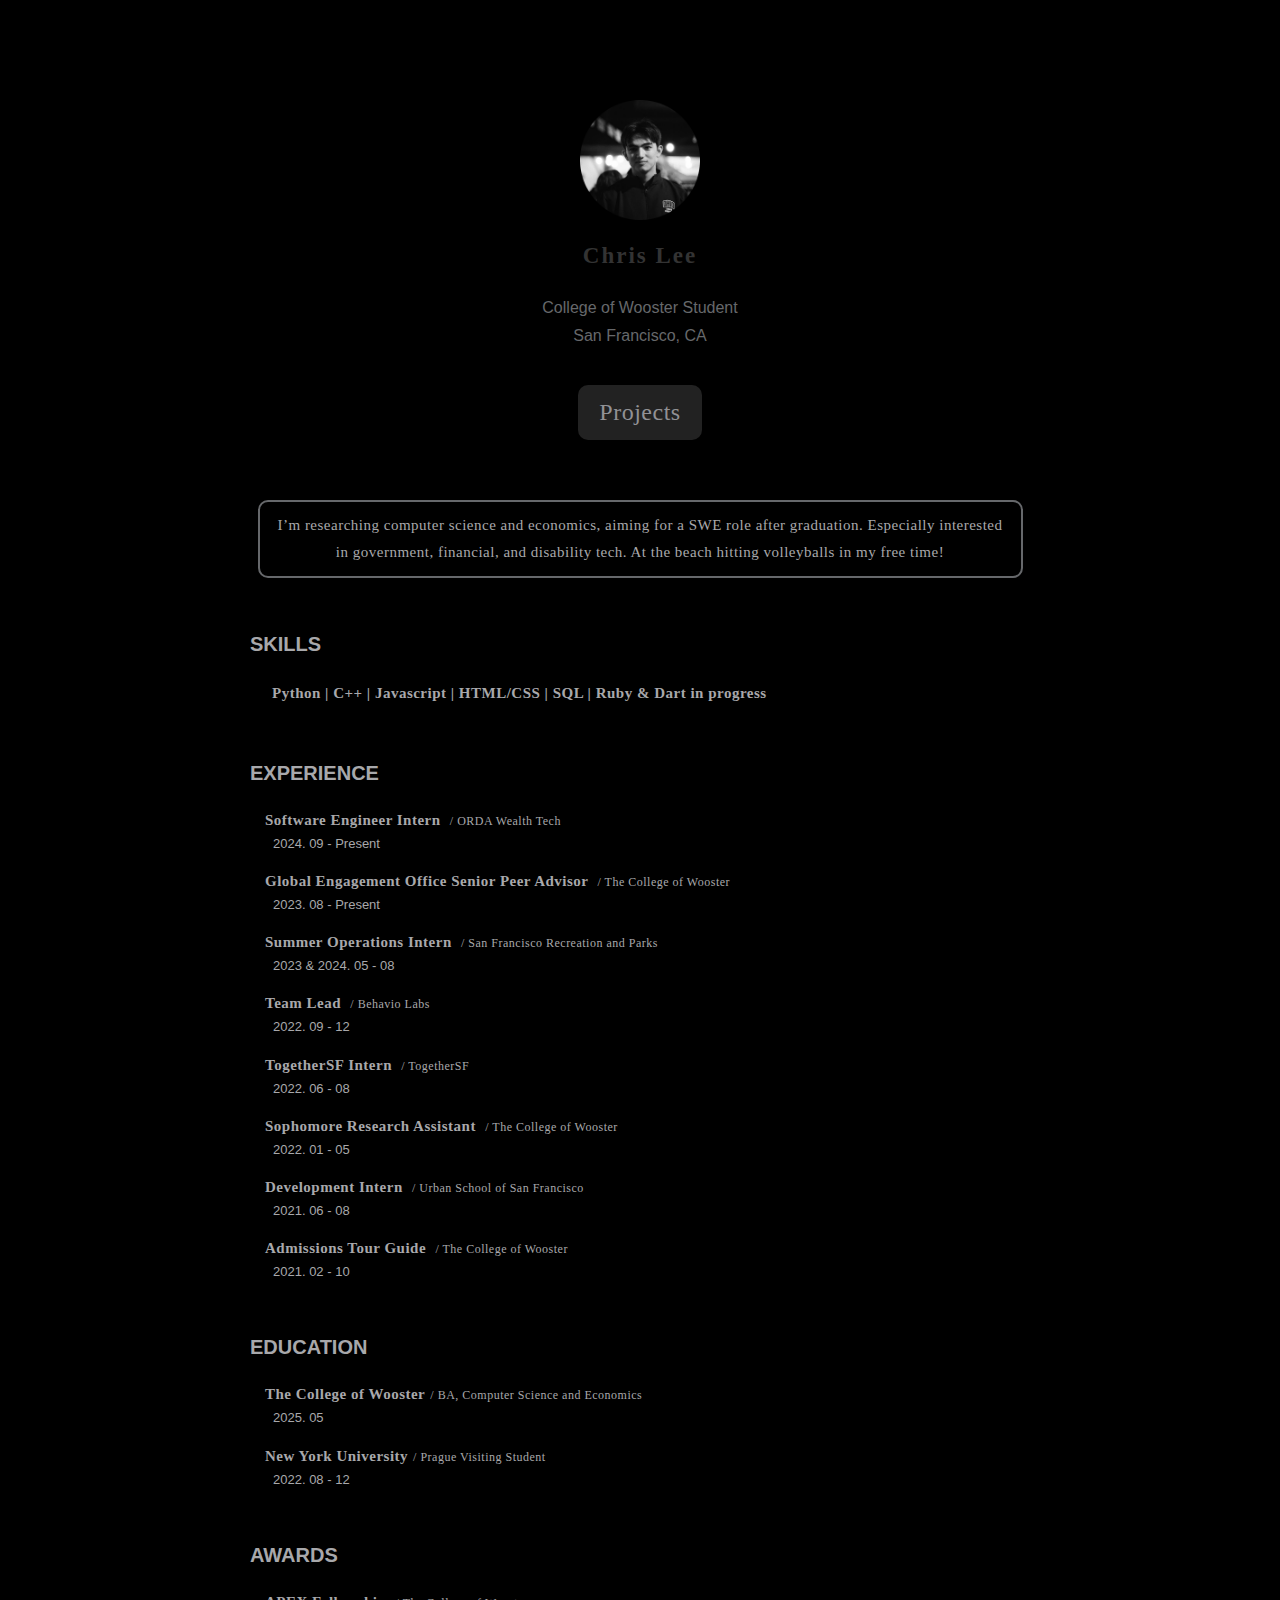
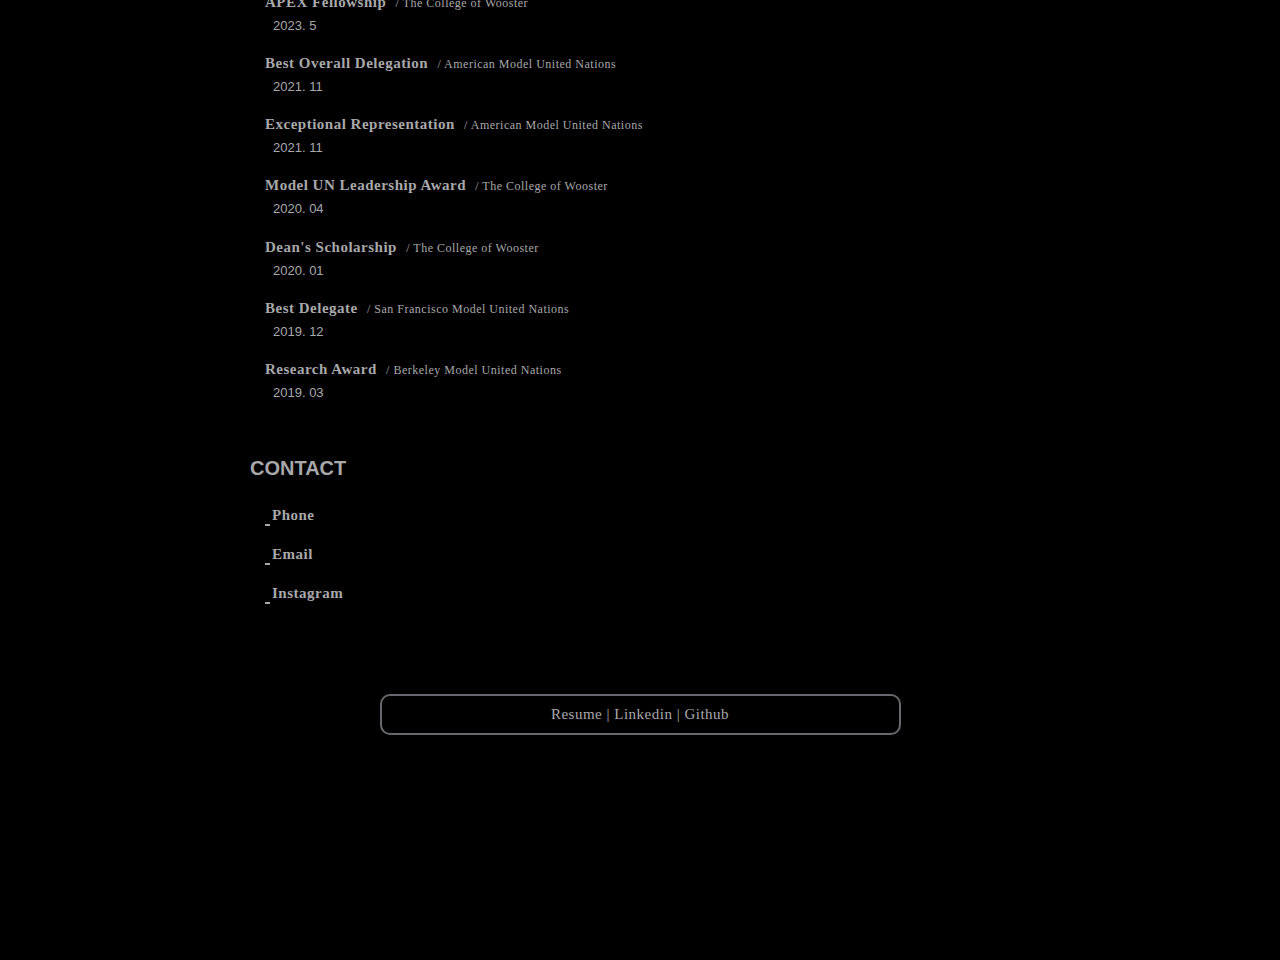
==== commit 388b0b99: "Skills" ====
--- a/index.html
+++ b/index.html
@@ -45,7 +45,7 @@
                 <h3>SKILLS</h3>
                 <ul>
                     <li>
-                        <p class="list">Python | C | HTML/CSS | SQL | MS Office | Ruby & Dart in progress</p>
+                        <p class="list">Python | C++ | Javascript | HTML/CSS | SQL | Ruby & Dart in progress</p>
                     </li>
                 </ul>
             </section>
--- a/css/styles.css
+++ b/css/styles.css
@@ -63,7 +63,7 @@
 
 .projects-text {
   font-family: "Nanum Myeongjo";
-  color: #a8a8ab;
+  color: #919195;
   font-size: 24px;
   letter-spacing: 0.5px;
   text-decoration: none; 
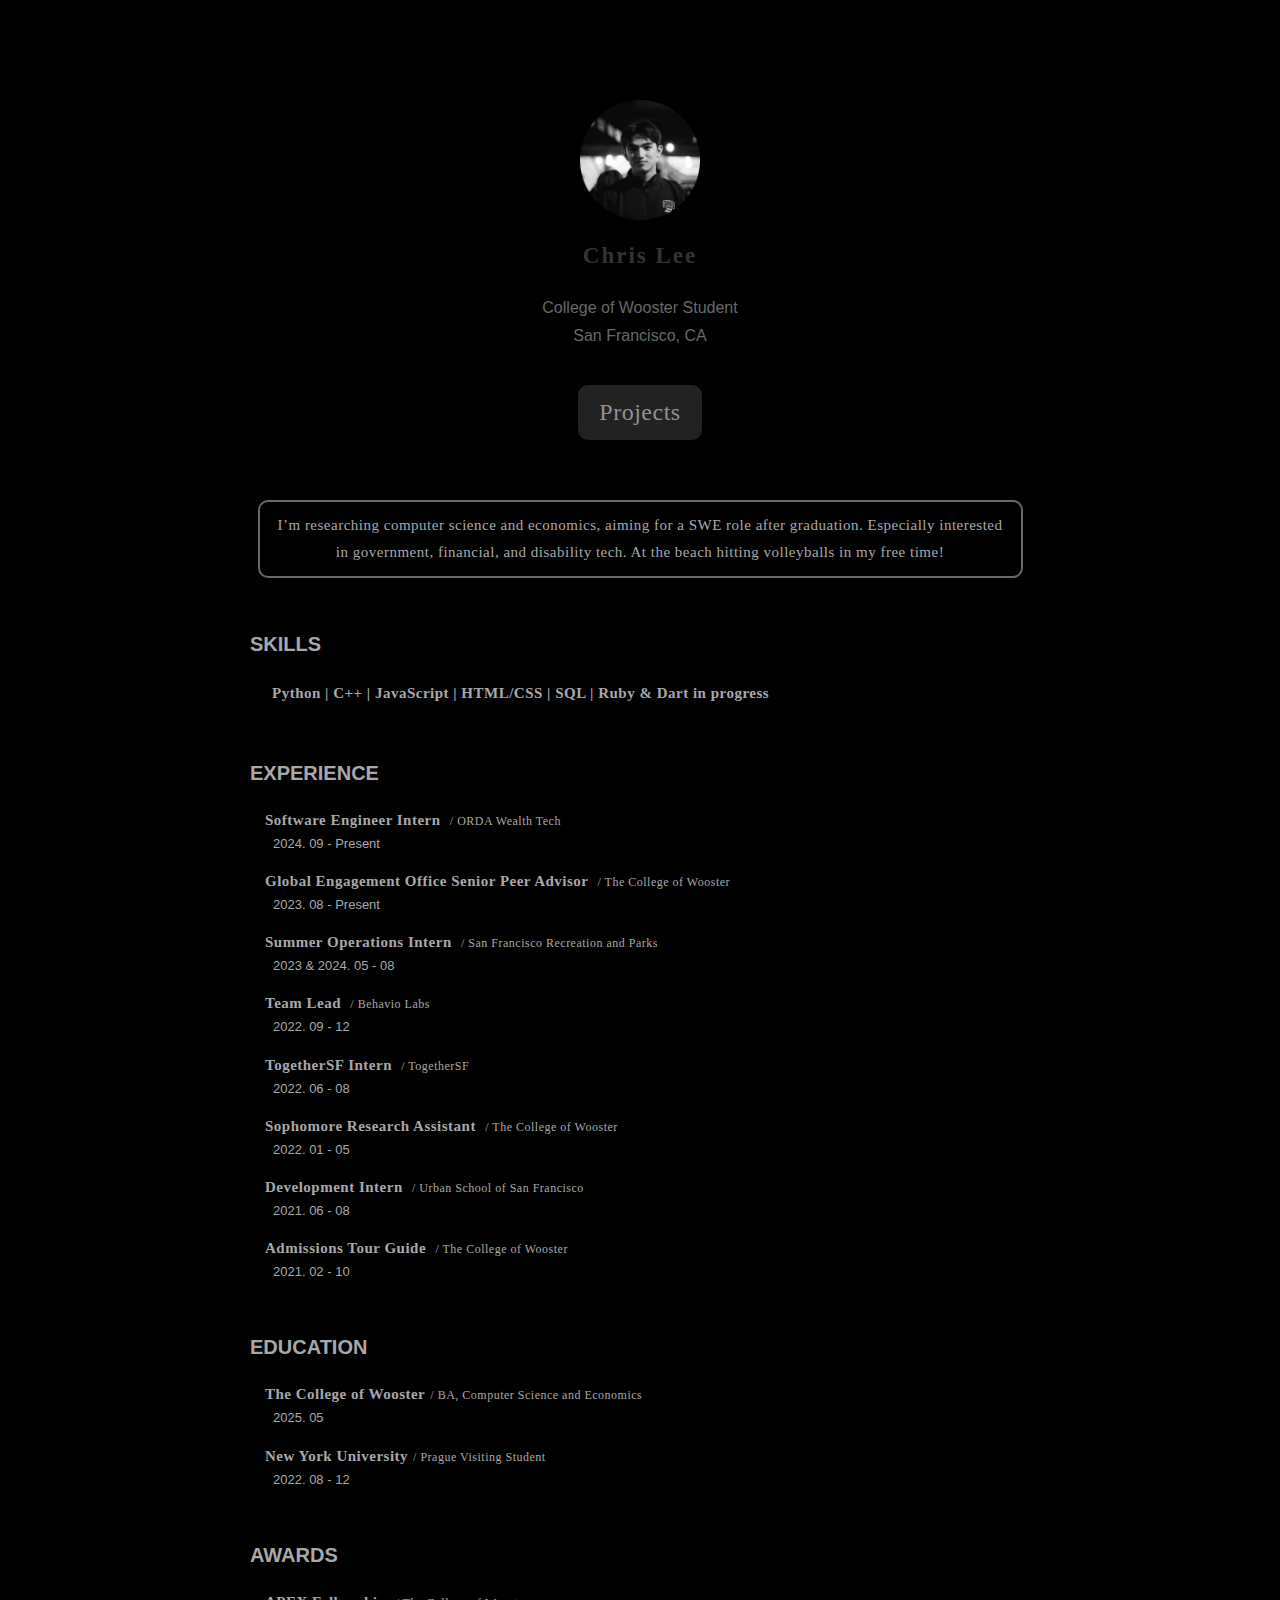
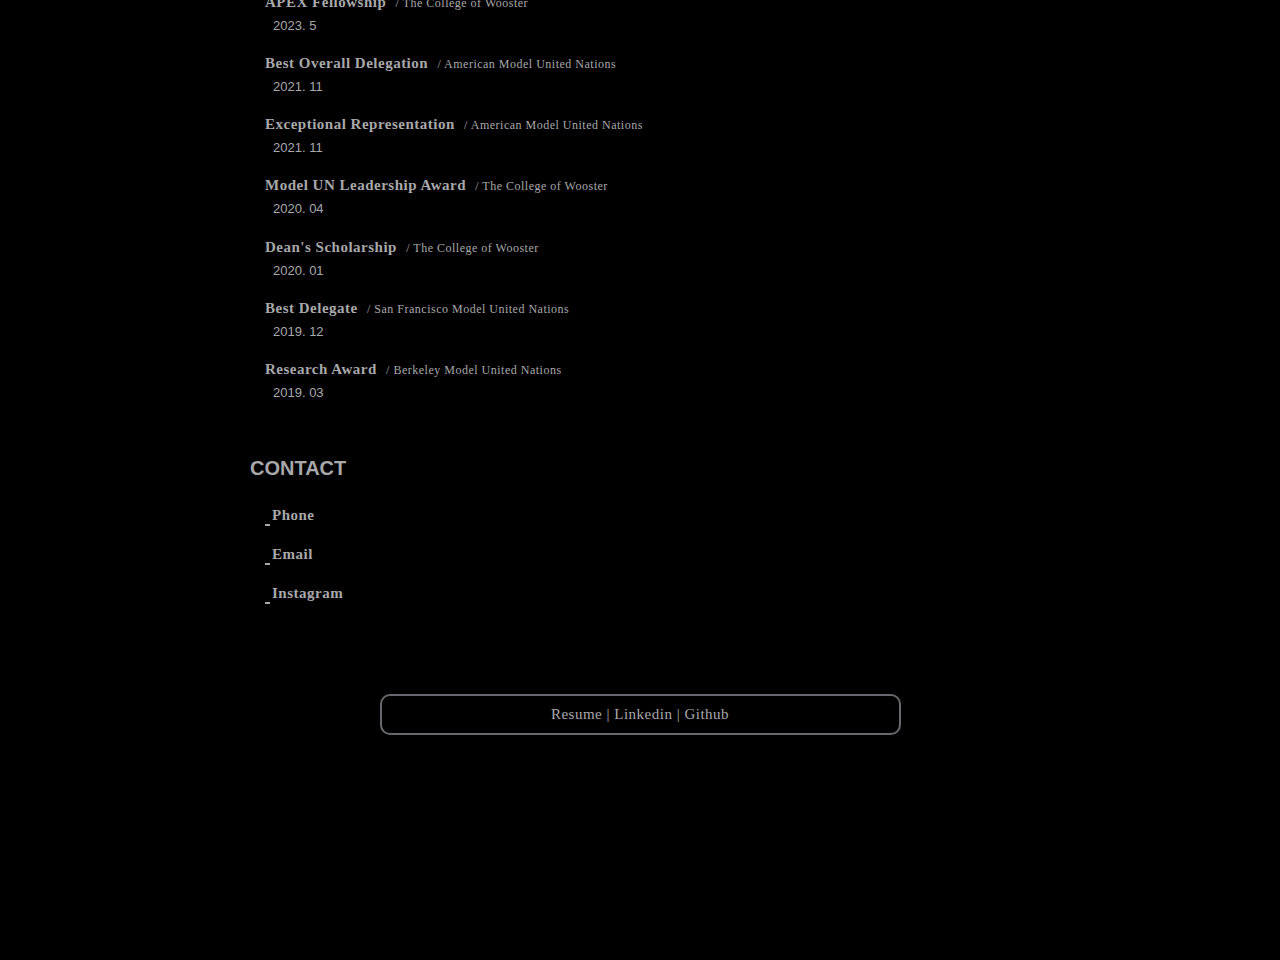
==== commit f9ce36a8: "minor edits" ====
--- a/index.html
+++ b/index.html
@@ -45,7 +45,7 @@
                 <h3>SKILLS</h3>
                 <ul>
                     <li>
-                        <p class="list">Python | C++ | Javascript | HTML/CSS | SQL | Ruby & Dart in progress</p>
+                        <p class="list">Python | C++ | JavaScript | HTML/CSS | SQL | Ruby & Dart in progress</p>
                     </li>
                 </ul>
             </section>
